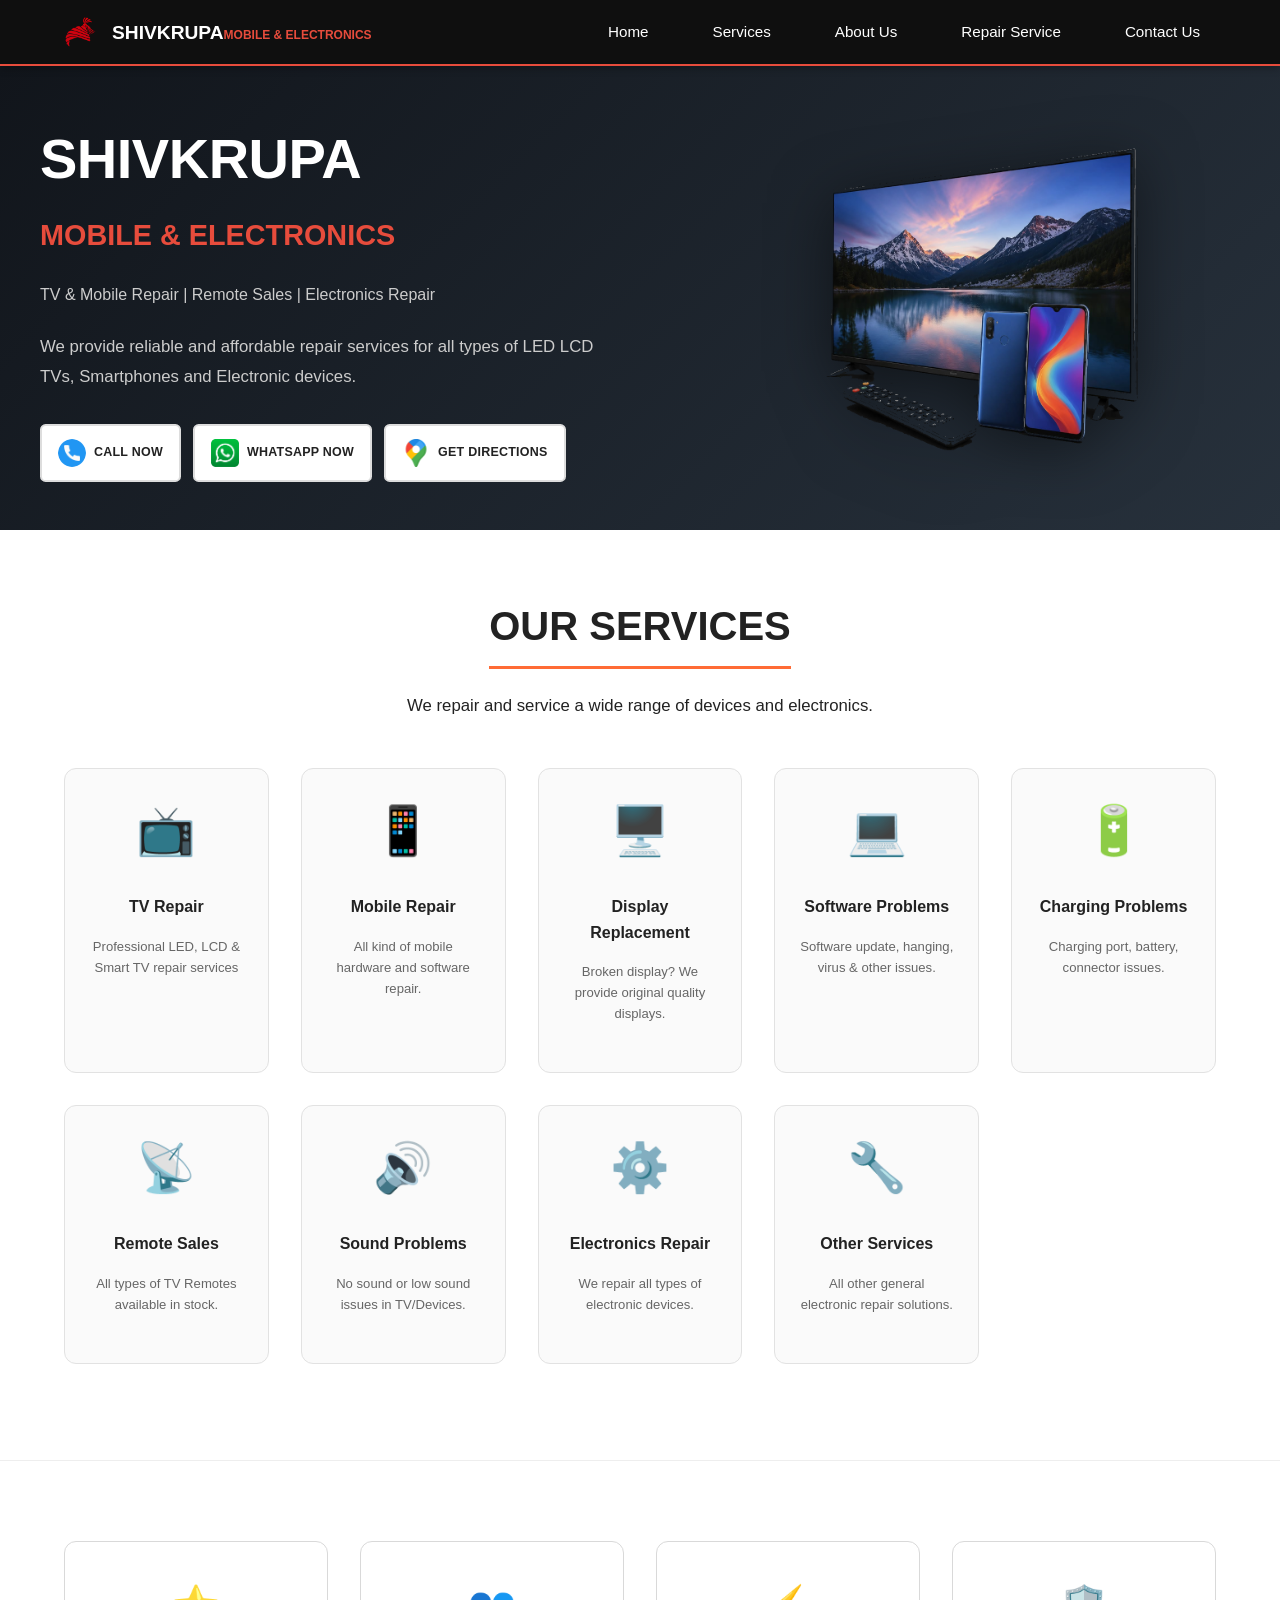
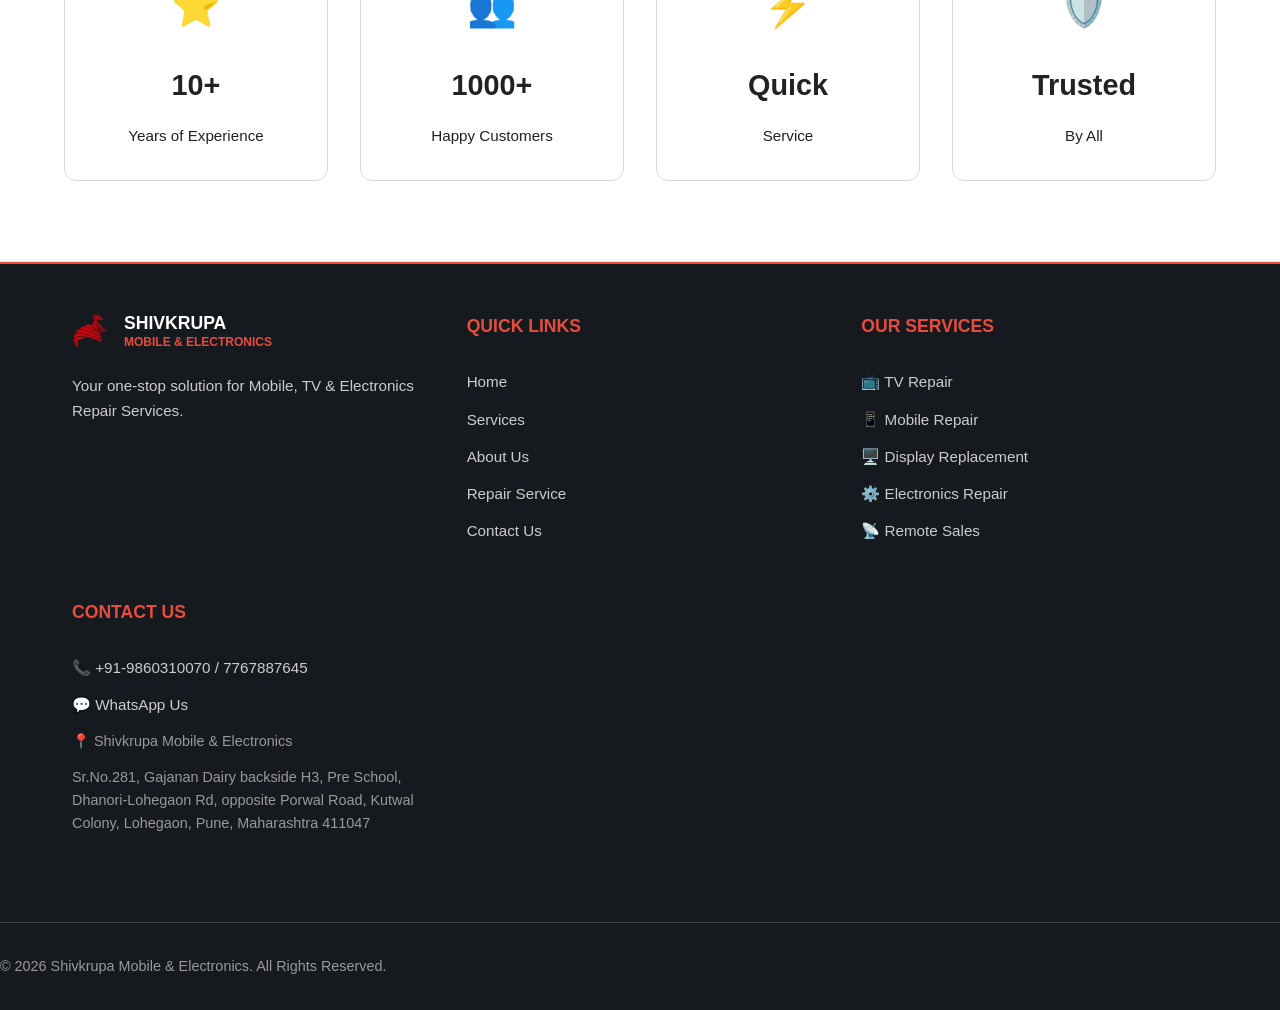
==== index.html @ 7643a212 "Convert Flask website to static site" ====
<!DOCTYPE html>
<html lang="en">
<head>
    <meta charset="UTF-8">
    <meta name="viewport" content="width=device-width, initial-scale=1.0">
    <meta name="description" content="Shivkrupa Mobile & Electronics provides TV, mobile and electronics repair services in Pune.">
    <meta name="keywords" content="TV Repair, Mobile Repair, Electronics Repair, Remote Sales, Shivkrupa">
    <meta property="og:title" content="Shivkrupa Mobile & Electronics | TV & Mobile Repair">
    <meta property="og:description" content="Shivkrupa Mobile & Electronics provides TV, mobile and electronics repair services.">
    <meta property="og:type" content="business.business">
    <title>Shivkrupa Mobile & Electronics | TV & Mobile Repair</title>
    <link rel="stylesheet" href="static/css/style.css">
    <script type="application/ld+json">
    {
        "@context": "https://schema.org",
        "@type": "LocalBusiness",
        "name": "Shivkrupa Mobile & Electronics",
        "description": "Professional TV, Mobile and Electronics Repair Services",
        "telephone": "+91-9860310070",
        "address": {
            "@type": "PostalAddress",
            "streetAddress": "Sr.No.281, Gajanan Dairy backside H3, Pre School, Dhanori-Lohegaon Rd, opposite Porwal Road, Kutwal Colony, Lohegaon, Pune, Maharashtra 411047",
            "addressLocality": "Pune",
            "addressRegion": "Maharashtra",
            "postalCode": "411047"
        },
        "priceRange": "Affordable"
    }
    </script>
</head>
<body class="home-page">
    <header class="navbar"><div class="nav-container">
        <a class="nav-logo" href="index.html"><img src="static/images/shivkrupa-logo.png" alt="Shivkrupa logo" class="logo-image"><span class="logo-text"><span class="logo-main">SHIVKRUPA</span><span class="logo-sub">Mobile & Electronics</span></span></a>
        <button class="hamburger" id="hamburger" type="button" aria-label="Open navigation menu"><span></span><span></span><span></span></button>
        <nav class="nav-menu" id="navMenu">
            <a href="index.html" class="nav-item">Home</a><a href="services.html" class="nav-item">Services</a><a href="about.html" class="nav-item">About Us</a><a href="repair.html" class="nav-item">Repair Service</a><a href="contact.html" class="nav-item">Contact Us</a>
        </nav>
    </div></header>
    <main>
        <section class="hero"><div class="hero-container"><div class="hero-content">
            <h1 class="hero-title">SHIVKRUPA</h1><h2 class="hero-subtitle">MOBILE & ELECTRONICS</h2>
            <p class="hero-tagline">TV & Mobile Repair | Remote Sales | Electronics Repair</p>
            <p class="hero-description">We provide reliable and affordable repair services for all types of LED LCD TVs, Smartphones and Electronic devices.</p>
            <div class="hero-buttons">
                <a href="tel:+91-9860310070" class="btn btn-primary"><img src="static/images/call-button.png" alt="Call" class="call-button-image"><span>CALL NOW</span></a>
                <a href="https://wa.me/919860310070?text=Hello%20Shivkrupa%20Mobile%20%26%20Electronics%2C%20I%20would%20like%20to%20know%20about%20your%20repair%20services." class="btn btn-whatsapp"><img src="static/images/whatsapp-button-transparent.png" alt="WhatsApp" class="whatsapp-button-image"><span>WHATSAPP NOW</span></a>
                <a href="https://maps.app.goo.gl/z13GHaNMzcweWKhSA" target="_blank" rel="noopener" class="btn btn-directions"><img src="static/images/directions-button.png" alt="Get directions" class="directions-button-image"><span>GET DIRECTIONS</span></a>
            </div>
        </div><div class="hero-visual"><div class="hero-image-container"><div class="hero-device-image"><img src="static/images/hero-tv-mobile.png" alt="TV and mobile devices" class="hero-image"></div></div></div></div></section>
        <section class="services-preview"><div class="section-container"><h2 class="section-title">OUR SERVICES</h2><p class="section-subtitle">We repair and service a wide range of devices and electronics.</p>
            <div class="services-grid">
                <div class="service-card"><div class="service-icon">📺</div><h3>TV Repair</h3><p>Professional LED, LCD & Smart TV repair services</p></div>
                <div class="service-card"><div class="service-icon">📱</div><h3>Mobile Repair</h3><p>All kind of mobile hardware and software repair.</p></div>
                <div class="service-card"><div class="service-icon">🖥️</div><h3>Display Replacement</h3><p>Broken display? We provide original quality displays.</p></div>
                <div class="service-card"><div class="service-icon">💻</div><h3>Software Problems</h3><p>Software update, hanging, virus & other issues.</p></div>
                <div class="service-card"><div class="service-icon">🔋</div><h3>Charging Problems</h3><p>Charging port, battery, connector issues.</p></div>
                <div class="service-card"><div class="service-icon">📡</div><h3>Remote Sales</h3><p>All types of TV Remotes available in stock.</p></div>
                <div class="service-card"><div class="service-icon">🔊</div><h3>Sound Problems</h3><p>No sound or low sound issues in TV/Devices.</p></div>
                <div class="service-card"><div class="service-icon">⚙️</div><h3>Electronics Repair</h3><p>We repair all types of electronic devices.</p></div>
                <div class="service-card"><div class="service-icon">🔧</div><h3>Other Services</h3><p>All other general electronic repair solutions.</p></div>
            </div>
        </div></section>
        <section class="why-choose-us"><div class="section-container"><div class="features-grid">
            <div class="feature-card"><div class="feature-icon">⭐</div><div class="feature-number">10+</div><div class="feature-label">Years of Experience</div></div>
            <div class="feature-card"><div class="feature-icon">👥</div><div class="feature-number">1000+</div><div class="feature-label">Happy Customers</div></div>
            <div class="feature-card"><div class="feature-icon">⚡</div><div class="feature-number">Quick</div><div class="feature-label">Service</div></div>
            <div class="feature-card"><div class="feature-icon">🛡️</div><div class="feature-number">Trusted</div><div class="feature-label">By All</div></div>
        </div></div></section>
    </main>
    <footer class="footer"><div class="footer-container"><div class="footer-content">
        <div class="footer-section"><div class="footer-logo"><img src="static/images/shivkrupa-logo.png" alt="Shivkrupa logo" class="footer-logo-image"><div class="footer-logo-text"><div class="footer-logo-main">SHIVKRUPA</div><div class="footer-logo-sub">MOBILE & ELECTRONICS</div></div></div><p class="footer-desc">Your one-stop solution for Mobile, TV & Electronics Repair Services.</p></div>
        <div class="footer-section"><h4>QUICK LINKS</h4><ul><li><a href="index.html">Home</a></li><li><a href="services.html">Services</a></li><li><a href="about.html">About Us</a></li><li><a href="repair.html">Repair Service</a></li><li><a href="contact.html">Contact Us</a></li></ul></div>
        <div class="footer-section"><h4>OUR SERVICES</h4><ul><li><a href="services.html">📺 TV Repair</a></li><li><a href="services.html">📱 Mobile Repair</a></li><li><a href="services.html">🖥️ Display Replacement</a></li><li><a href="services.html">⚙️ Electronics Repair</a></li><li><a href="services.html">📡 Remote Sales</a></li></ul></div>
        <div class="footer-section"><h4>CONTACT US</h4><ul class="contact-list"><li><a href="tel:+91-9860310070">📞 +91-9860310070 / 7767887645</a></li><li><a href="https://wa.me/919860310070">💬 WhatsApp Us</a></li><li>📍 Shivkrupa Mobile & Electronics</li><li>Sr.No.281, Gajanan Dairy backside H3, Pre School, Dhanori-Lohegaon Rd, opposite Porwal Road, Kutwal Colony, Lohegaon, Pune, Maharashtra 411047</li></ul></div>
    </div></div><div class="footer-bottom"><p>&copy; 2026 Shivkrupa Mobile & Electronics. All Rights Reserved.</p></div></footer>
    <script src="static/js/script.js"></script>
</body>
</html>
---- static/css/style.css ----
/* 
   Shivkrupa Mobile & Electronics Website
   Professional dark theme with red/orange accents
*/

/* ===== ROOT VARIABLES ===== */
:root {
    /* Colors */
    --primary-dark: #1a1a1a;
    --primary-darker: #0f0f0f;
    --secondary-dark: #2a2a2a;
    --accent-red: #e74c3c;
    --accent-red-light: #ff4444;
    --accent-orange: #ff6b35;
    --text-light: #ffffff;
    --text-gray: #cccccc;
    --text-dark-gray: #999999;
    --border-color: #404040;
    --success-green: #27ae60;
    --shadow: 0 4px 15px rgba(0, 0, 0, 0.5);
    --shadow-sm: 0 2px 8px rgba(0, 0, 0, 0.3);
    
    /* Sizing */
    --spacing-xs: 0.5rem;
    --spacing-sm: 1rem;
    --spacing-md: 1.5rem;
    --spacing-lg: 2rem;
    --spacing-xl: 3rem;
    
    /* Transitions */
    --transition: all 0.3s ease;
    --transition-fast: all 0.2s ease;
}

/* ===== GLOBAL STYLES ===== */
* {
    margin: 0;
    padding: 0;
    box-sizing: border-box;
}

html {
    scroll-behavior: smooth;
}

body {
    font-family: -apple-system, BlinkMacSystemFont, 'Segoe UI', Roboto, 'Helvetica Neue', Arial, sans-serif;
    background-color: var(--primary-dark);
    color: var(--text-light);
    line-height: 1.6;
    overflow-x: hidden;
}

/* ===== TYPOGRAPHY ===== */
h1 {
    font-size: clamp(2.2rem, 5vw, 3.5rem);
    font-weight: 700;
    margin-bottom: var(--spacing-md);
    letter-spacing: -0.5px;
    text-transform: uppercase;
}

h2 {
    font-size: clamp(1.8rem, 4vw, 2.5rem);
    font-weight: 700;
    margin-bottom: var(--spacing-md);
}

h3 {
    font-size: 1.3rem;
    font-weight: 600;
    margin-bottom: var(--spacing-sm);
}

h4 {
    font-size: 1.1rem;
    font-weight: 600;
    margin-bottom: var(--spacing-sm);
    text-transform: uppercase;
    color: var(--accent-red);
}

p {
    color: var(--text-gray);
    margin-bottom: var(--spacing-md);
}

a {
    color: var(--accent-red);
    text-decoration: none;
    transition: var(--transition);
}

a:hover {
    color: var(--accent-orange);
}

/* ===== CONTAINER & LAYOUT ===== */
.section-container {
    max-width: 1200px;
    margin: 0 auto;
    padding: var(--spacing-lg) var(--spacing-md);
}

main {
    min-height: calc(100vh - 80px - 200px);
}

/* ===== NAVBAR ===== */
.navbar {
    background-color: var(--primary-darker);
    border-bottom: 2px solid var(--accent-red);
    padding: 0.75rem 0;
    position: sticky;
    top: 0;
    z-index: 1000;
    box-shadow: var(--shadow-sm);
}

.nav-container {
    max-width: 1200px;
    margin: 0 auto;
    padding: 0 var(--spacing-md);
    display: flex;
    justify-content: space-between;
    align-items: center;
}

.nav-logo {
    display: flex;
    align-items: center;
    gap: var(--spacing-sm);
}

.logo-image {
    width: 2rem;
    height: 2rem;
    object-fit: contain;
}

.logo-text {
    line-height: 1.2;
}

.logo-main {
    font-size: 1.2rem;
    font-weight: 700;
    color: var(--text-light);
}

.logo-sub {
    font-size: 0.75rem;
    color: var(--accent-red);
    font-weight: 600;
    text-transform: uppercase;
}

/* Navigation Menu */
.nav-menu {
    display: flex;
    gap: var(--spacing-lg);
    align-items: center;
}

.nav-item {
    color: var(--text-light);
    font-weight: 500;
    font-size: 0.95rem;
    transition: var(--transition-fast);
    padding: var(--spacing-xs) var(--spacing-sm);
}

.nav-item:hover {
    color: var(--accent-orange);
    border-bottom: 2px solid var(--accent-red);
}

/* Hamburger Menu */
.hamburger {
    display: none;
    flex-direction: column;
    cursor: pointer;
}

.hamburger span {
    width: 25px;
    height: 3px;
    background-color: var(--text-light);
    margin: 4px 0;
    transition: var(--transition-fast);
    border-radius: 2px;
}

/* ===== PAGE HEADER ===== */
.page-header {
    background: linear-gradient(135deg, var(--primary-darker) 0%, var(--secondary-dark) 100%);
    padding: var(--spacing-xl) var(--spacing-lg);
    text-align: center;
    border-bottom: 3px solid var(--accent-red);
}

.page-header h1 {
    color: var(--text-light);
    margin-bottom: var(--spacing-md);
}

.page-header p {
    color: var(--text-gray);
    font-size: 1.1rem;
}

/* ===== HERO SECTION ===== */
.hero {
    background: linear-gradient(135deg, var(--primary-darker) 0%, #1a2332 100%);
    padding: var(--spacing-xl) var(--spacing-md);
    min-height: 600px;
    display: flex;
    align-items: center;
}

.hero-container {
    max-width: 1200px;
    margin: 0 auto;
    width: 100%;
    display: grid;
    grid-template-columns: 1fr 1fr;
    gap: var(--spacing-xl);
    align-items: center;
}

.hero-content h1 {
    font-size: 3.5rem;
    color: var(--text-light);
    margin-bottom: var(--spacing-xs);
}

.hero-title {
    color: var(--text-light);
}

.hero-subtitle {
    color: var(--accent-red);
    font-size: 1.8rem;
    margin-bottom: var(--spacing-md);
}

.hero-tagline {
    font-size: 1rem;
    color: var(--text-gray);
    margin-bottom: var(--spacing-md);
}

.hero-description {
    font-size: 1.05rem;
    line-height: 1.8;
    margin-bottom: var(--spacing-lg);
}

/* CTA Buttons */
.hero-buttons {
    display: flex;
    gap: var(--spacing-md);
    flex-wrap: wrap;
}

.btn {
    padding: 0.75rem 1.5rem;
    border-radius: 0.5rem;
    font-weight: 600;
    font-size: 0.95rem;
    display: inline-flex;
    align-items: center;
    gap: 0.5rem;
    transition: var(--transition-fast);
    cursor: pointer;
    border: 2px solid transparent;
    text-decoration: none;
}

.btn-primary {
    background-color: var(--accent-red);
    color: var(--text-light);
    border-color: var(--accent-red);
}

.btn-primary:hover {
    background-color: var(--accent-red-light);
    border-color: var(--accent-red-light);
    transform: translateY(-2px);
}

.btn-whatsapp {
    background-color: #27ae60;
    color: var(--text-light);
    border-color: #27ae60;
}

.btn-whatsapp:hover {
    background-color: #229954;
    border-color: #229954;
    color: var(--text-light);
    transform: translateY(-2px);
}

.btn-directions {
    background-color: #2980b9;
    color: var(--text-light);
    border-color: #2980b9;
}

.btn-directions:hover {
    background-color: #2471a3;
    border-color: #2471a3;
    color: var(--text-light);
    transform: translateY(-2px);
}

.btn-secondary {
    background-color: #27ae60;
    color: var(--text-light);
    border-color: #27ae60;
}

.btn-secondary:hover {
    background-color: #229954;
    border-color: #229954;
    transform: translateY(-2px);
}

.btn-tertiary {
    background-color: transparent;
    color: var(--text-light);
    border-color: var(--accent-red);
}

.btn-tertiary:hover {
    background-color: var(--accent-red);
    color: var(--text-light);
}

.btn-success {
    background-color: #27ae60;
    color: var(--text-light);
    border-color: #27ae60;
}

.btn-success:hover {
    background-color: #229954;
    border-color: #229954;
}

.btn-small {
    padding: 0.5rem 1rem;
    font-size: 0.85rem;
}

.btn-large {
    padding: 1rem 2rem;
    font-size: 1.05rem;
}

.request-service-button {
    background-color: #000000;
    border-color: #000000;
}

.request-service-button:hover {
    background-color: #1a1a1a;
    border-color: #1a1a1a;
}

.btn-submit {
    width: 100%;
    padding: 1rem;
    font-size: 1rem;
}

/* ===== HOME PAGE REFERENCE LAYOUT ===== */
.home-page {
    background-color: #ffffff;
    color: #222222;
}

.home-page .hero {
    background: linear-gradient(135deg, #11151b 0%, #27313c 100%);
    min-height: 430px;
    padding: var(--spacing-lg) var(--spacing-md);
}

.home-page .hero-content h1 {
    font-size: clamp(2.2rem, 5vw, 3.5rem);
}

.home-page .hero-buttons {
    gap: 0.75rem;
}

.home-page .hero-buttons .btn {
    min-height: 58px;
    padding: 0.7rem 1rem;
    border-radius: 0.35rem;
    font-size: 0.78rem;
    justify-content: center;
}

.home-page .btn-primary {
    background-color: #ffffff;
    color: #222222;
    border-color: #dddddd;
}

.home-page .btn-primary:hover {
    background-color: #f2f2f2;
    border-color: #cccccc;
    color: #222222;
}

.call-button-image {
    width: 28px;
    height: 28px;
    object-fit: contain;
    display: block;
    border-radius: 50%;
}

.home-page .btn-primary span {
    font-weight: 700;
    color: #222222;
    letter-spacing: 0.02em;
}

.home-page .btn-whatsapp {
    background-color: #ffffff;
    color: #222222;
    border-color: #dddddd;
    border-radius: 0.35rem;
    box-shadow: none;
}

.home-page .btn-whatsapp:hover {
    background-color: #f2f2f2;
    border-color: #cccccc;
    color: #222222;
}

.whatsapp-button-image {
    width: 28px;
    height: 28px;
    object-fit: contain;
    display: block;
    border-radius: 0.25rem;
}

.home-page .btn-whatsapp span {
    font-weight: 700;
    color: #222222;
    letter-spacing: 0.02em;
}

.home-page .btn-directions {
    background-color: #ffffff;
    color: #222222;
    border-color: #dddddd;
}

.home-page .btn-directions:hover {
    background-color: #f2f2f2;
    border-color: #cccccc;
    color: #222222;
}

.directions-button-image {
    width: 28px;
    height: 28px;
    object-fit: contain;
    display: block;
}

.home-page .btn-directions span {
    font-weight: 700;
    color: #222222;
    letter-spacing: 0.02em;
}

.home-page .services-preview {
    background-color: #ffffff;
    padding-top: var(--spacing-lg);
    padding-bottom: var(--spacing-lg);
}

.home-page .service-card {
    background-color: #fafafa;
    border-color: #e2e2e2;
    color: #222222;
    padding: var(--spacing-md);
}

.home-page .service-card h3 {
    color: #222222;
    font-size: 1rem;
}

.home-page .service-card p {
    color: #666666;
    font-size: 0.82rem;
}

.home-page .why-choose-us {
    background-color: #ffffff;
    border-top: 1px solid #eeeeee;
    border-bottom: 1px solid #eeeeee;
}

.home-page .feature-card {
    background-color: #ffffff;
    border: 1px solid #d9d9d9;
    border-radius: 0.75rem;
}

.home-page .feature-number {
    color: #222222;
}

.home-page .feature-label {
    color: #222222;
}

.home-page .services-preview .section-title {
    color: #222222;
    display: table;
    margin-left: auto;
    margin-right: auto;
    padding-bottom: 0.5rem;
    border-bottom: 3px solid var(--accent-orange);
}

.home-page .services-preview .section-subtitle {
    color: #222222;
}

.home-page .footer {
    background-color: #161a1f;
}

/* Hero Visual */
.hero-visual {
    display: flex;
    justify-content: center;
    align-items: center;
}

.hero-image-container {
    width: 100%;
    max-width: 400px;
    aspect-ratio: 1;
}

.hero-device-image {
    width: 100%;
    height: 100%;
}

.hero-image {
    width: 100%;
    height: 100%;
    object-fit: contain;
    filter: drop-shadow(0 10px 30px rgba(0, 0, 0, 0.5));
}

/* ===== SERVICES SECTION ===== */
.services-preview {
    background-color: var(--secondary-dark);
    padding: var(--spacing-xl) var(--spacing-lg);
}

.section-title {
    text-align: center;
    color: var(--text-light);
    margin-bottom: var(--spacing-md);
}

.section-subtitle {
    text-align: center;
    color: var(--text-gray);
    margin-bottom: var(--spacing-xl);
    font-size: 1.05rem;
}

.services-grid {
    display: grid;
    grid-template-columns: repeat(auto-fit, minmax(200px, 1fr));
    gap: var(--spacing-lg);
    margin-bottom: var(--spacing-lg);
}

.service-card {
    background-color: var(--primary-dark);
    padding: var(--spacing-lg);
    border-radius: 0.75rem;
    border: 1px solid var(--border-color);
    text-align: center;
    transition: var(--transition);
    cursor: pointer;
}

.service-card:hover {
    border-color: var(--accent-red);
    box-shadow: 0 0 20px rgba(231, 76, 60, 0.2);
    transform: translateY(-5px);
}

.service-icon {
    font-size: 3rem;
    margin-bottom: var(--spacing-md);
    display: block;
}

.service-card h3 {
    margin-bottom: var(--spacing-sm);
    color: var(--text-light);
}

.service-card p {
    font-size: 0.95rem;
    color: var(--text-dark-gray);
}

/* Services Grid Full (Services Page) */
.services-grid-full {
    display: grid;
    grid-template-columns: repeat(auto-fit, minmax(280px, 1fr));
    gap: var(--spacing-lg);
}

.service-card-full {
    background-color: var(--secondary-dark);
    padding: var(--spacing-lg);
    border-radius: 0.75rem;
    border: 1px solid var(--border-color);
    transition: var(--transition);
}

.service-card-full:hover {
    border-color: var(--accent-red);
    box-shadow: var(--shadow);
}

.service-card-icon {
    font-size: 3rem;
    margin-bottom: var(--spacing-md);
    display: block;
}

.service-card-full h3 {
    color: var(--text-light);
    margin-bottom: var(--spacing-md);
}

.service-card-full p {
    margin-bottom: var(--spacing-md);
    line-height: 1.7;
}

/* ===== WHY CHOOSE US SECTION ===== */
.why-choose-us {
    background-color: var(--primary-dark);
    padding: var(--spacing-xl) var(--spacing-lg);
}

.features-grid {
    display: grid;
    grid-template-columns: repeat(auto-fit, minmax(150px, 1fr));
    gap: var(--spacing-lg);
}

.feature-card {
    text-align: center;
    padding: var(--spacing-lg);
}

.feature-icon {
    font-size: 2.5rem;
    margin-bottom: var(--spacing-md);
    display: block;
}

.feature-number {
    font-size: 1.8rem;
    font-weight: 700;
    color: var(--accent-red);
    margin-bottom: var(--spacing-sm);
}

.feature-label {
    font-size: 0.95rem;
    color: var(--text-gray);
}

/* ===== ABOUT SECTION ===== */
.about-section {
    background-color: var(--secondary-dark);
    padding: var(--spacing-xl) var(--spacing-lg);
}

.about-content {
    display: grid;
    grid-template-columns: 1fr 1fr;
    gap: var(--spacing-xl);
    align-items: center;
}

.about-text h2 {
    color: var(--text-light);
    margin-bottom: var(--spacing-md);
}

.about-text h3 {
    color: var(--accent-red);
    margin-bottom: var(--spacing-md);
}

.features-list {
    list-style: none;
}

.features-list li {
    padding: 0.5rem 0;
    color: var(--text-gray);
    font-size: 1.05rem;
}

.features-list li::before {
    content: '✓ ';
    color: var(--accent-red);
    font-weight: 700;
    margin-right: 0.5rem;
}

/* About Visual */
.about-visual {
    display: flex;
    justify-content: center;
    align-items: center;
}

.about-placeholder {
    background: linear-gradient(135deg, var(--primary-darker) 0%, var(--primary-dark) 100%);
    padding: 0;
    border-radius: 0.75rem;
    border: 2px solid var(--accent-red);
    text-align: center;
    min-height: 400px;
    display: flex;
    justify-content: center;
    align-items: center;
    overflow: hidden;
}

.placeholder-icon {
    font-size: 5rem;
    margin-bottom: var(--spacing-lg);
}

.about-placeholder p {
    font-size: 1.1rem;
    font-weight: 600;
    color: var(--text-light);
    line-height: 1.5;
}

.about-placeholder img {
    display: block;
    width: 100%;
    height: 400px;
    object-fit: cover;
}

/* ===== STATS SECTION ===== */
.stats-section {
    background-color: #ffffff;
    padding: var(--spacing-xl) var(--spacing-lg);
}

.stats-grid {
    display: grid;
    grid-template-columns: repeat(auto-fit, minmax(150px, 1fr));
    gap: var(--spacing-lg);
}

.stat-card {
    background-color: #ffffff;
    padding: var(--spacing-lg);
    border-radius: 0.75rem;
    text-align: center;
    border: 1px solid #d9d9d9;
}

.stat-icon {
    font-size: 2rem;
    margin-bottom: var(--spacing-sm);
    display: block;
}

.stat-number {
    font-size: 1.8rem;
    font-weight: 700;
    color: #222222;
    margin-bottom: var(--spacing-sm);
}

.stat-label {
    font-size: 0.9rem;
    color: #222222;
}

/* ===== REPAIR SECTION ===== */
.repair-section {
    background-color: var(--secondary-dark);
    padding: var(--spacing-xl) var(--spacing-lg);
}

.repair-container {
    display: grid;
    grid-template-columns: 1fr 1fr;
    gap: var(--spacing-xl);
    align-items: center;
}

.form-wrapper {
    background-color: var(--primary-dark);
    padding: var(--spacing-lg);
    border-radius: 0.75rem;
    border: 1px solid var(--border-color);
}

.repair-form {
    display: flex;
    flex-direction: column;
    gap: var(--spacing-md);
}

.form-group {
    display: flex;
    flex-direction: column;
}

.form-group label {
    margin-bottom: var(--spacing-xs);
    color: var(--text-light);
    font-weight: 500;
}

.form-group input,
.form-group select,
.form-group textarea {
    padding: 0.75rem;
    background-color: var(--secondary-dark);
    border: 1px solid var(--border-color);
    border-radius: 0.5rem;
    color: var(--text-light);
    font-family: inherit;
    transition: var(--transition-fast);
}

.form-group input:focus,
.form-group select:focus,
.form-group textarea:focus {
    outline: none;
    border-color: var(--accent-red);
    box-shadow: 0 0 5px rgba(231, 76, 60, 0.3);
}

.form-group input::placeholder,
.form-group textarea::placeholder {
    color: var(--text-dark-gray);
}

.error-message {
    color: #e74c3c;
    font-size: 0.85rem;
    margin-top: 0.25rem;
    min-height: 1.2rem;
}

/* Repair Visual */
.repair-visual {
    display: flex;
    flex-direction: column;
    justify-content: center;
    align-items: center;
    text-align: center;
}

.repair-image {
    width: 100%;
    max-width: 430px;
    margin-bottom: var(--spacing-lg);
}

.technician-image {
    width: 100%;
    height: auto;
    display: block;
    filter: drop-shadow(0 10px 20px rgba(0, 0, 0, 0.3));
}

.repair-note {
    color: var(--text-gray);
    font-size: 0.95rem;
    line-height: 1.6;
}

/* ===== CONTACT SECTION ===== */
.contact-section {
    background-color: var(--secondary-dark);
    padding: var(--spacing-xl) var(--spacing-lg);
}

.contact-cards {
    display: grid;
    grid-template-columns: repeat(auto-fit, minmax(250px, 1fr));
    gap: var(--spacing-lg);
}

.contact-card {
    background-color: var(--primary-dark);
    padding: var(--spacing-lg);
    border-radius: 0.75rem;
    border: 1px solid var(--border-color);
    text-align: center;
    transition: var(--transition);
}

.contact-card:hover {
    border-color: var(--accent-red);
    box-shadow: var(--shadow-sm);
}

.contact-icon {
    font-size: 3rem;
    margin-bottom: var(--spacing-md);
    display: block;
}

.contact-card h3 {
    color: var(--text-light);
    margin-bottom: var(--spacing-md);
}

.contact-info {
    color: var(--accent-red);
    font-weight: 600;
    margin-bottom: var(--spacing-xs);
}

.contact-desc {
    font-size: 0.9rem;
    color: var(--text-dark-gray);
    margin-bottom: var(--spacing-md);
}

/* Map Section */
.map-section {
    background-color: var(--primary-dark);
    padding: var(--spacing-xl) var(--spacing-lg);
}

.map-container {
    margin: var(--spacing-lg) 0;
    border-radius: 0.75rem;
    overflow: hidden;
    border: 2px solid var(--border-color);
}

.map-placeholder {
    width: 100%;
    height: 400px;
    background: linear-gradient(135deg, var(--primary-darker) 0%, var(--secondary-dark) 100%);
    display: flex;
    flex-direction: column;
    justify-content: center;
    align-items: center;
    text-align: center;
    text-decoration: none;
    cursor: pointer;
}

.map-icon {
    font-size: 4rem;
    margin-bottom: var(--spacing-md);
}

.map-placeholder p {
    font-size: 1.2rem;
    font-weight: 600;
    color: var(--text-light);
    margin-bottom: var(--spacing-sm);
}

.map-placeholder small {
    color: var(--text-gray);
}

/* ===== CTA SECTION ===== */
.cta-section {
    background: linear-gradient(135deg, var(--accent-red) 0%, var(--accent-red-light) 100%);
    padding: var(--spacing-xl) var(--spacing-lg);
    text-align: center;
}

.cta-section h2 {
    color: var(--text-light);
    margin-bottom: var(--spacing-md);
}

.cta-section p {
    color: rgba(255, 255, 255, 0.95);
    margin-bottom: var(--spacing-lg);
}

.cta-buttons-inline {
    display: flex;
    gap: var(--spacing-md);
    justify-content: center;
    flex-wrap: wrap;
}

.center-button {
    display: flex;
    justify-content: center;
    margin-top: var(--spacing-lg);
}

/* ===== FOOTER ===== */
.footer {
    background-color: var(--primary-darker);
    border-top: 2px solid var(--accent-red);
}

.footer-container {
    max-width: 1200px;
    margin: 0 auto;
    padding: var(--spacing-xl) var(--spacing-lg);
}

.footer-content {
    display: grid;
    grid-template-columns: repeat(auto-fit, minmax(250px, 1fr));
    gap: var(--spacing-xl);
    margin-bottom: var(--spacing-lg);
}

.footer-section {
    color: var(--text-gray);
}

.footer-logo {
    display: flex;
    align-items: center;
    gap: var(--spacing-sm);
    margin-bottom: var(--spacing-md);
}

.footer-logo-image {
    width: 2.25rem;
    height: 2.25rem;
    object-fit: contain;
}

.footer-logo-text {
    line-height: 1.3;
}

.footer-logo-main {
    font-size: 1.1rem;
    font-weight: 700;
    color: var(--text-light);
}

.footer-logo-sub {
    font-size: 0.75rem;
    color: var(--accent-red);
    font-weight: 600;
}

.footer-desc {
    font-size: 0.95rem;
    line-height: 1.6;
}

.footer-section h4 {
    margin-bottom: var(--spacing-md);
}

.footer-section ul {
    list-style: none;
}

.footer-section li {
    padding: 0.4rem 0;
    font-size: 0.95rem;
}

.footer-section a {
    color: var(--text-gray);
}

.footer-section a:hover {
    color: var(--accent-red);
}

.contact-list li:not(:has(a)) {
    color: var(--text-dark-gray);
    font-size: 0.9rem;
}

.footer-bottom {
    border-top: 1px solid var(--border-color);
    padding: var(--spacing-lg) 0;
    display: flex;
    justify-content: space-between;
    align-items: center;
    flex-wrap: wrap;
    gap: var(--spacing-md);
}

.footer-social {
    display: flex;
    gap: var(--spacing-md);
}

.footer-social a {
    font-size: 1.3rem;
    display: inline-flex;
    align-items: center;
    justify-content: center;
    width: 36px;
    height: 36px;
    border-radius: 0.5rem;
    background-color: var(--secondary-dark);
    transition: var(--transition-fast);
    text-decoration: none;
}

.footer-social a:hover {
    background-color: var(--accent-red);
}

.footer-bottom p {
    color: var(--text-dark-gray);
    font-size: 0.9rem;
    margin: 0;
}

/* ===== RESPONSIVE DESIGN ===== */
@media (max-width: 768px) {
    .nav-menu {
        display: none;
        position: absolute;
        top: 60px;
        left: 0;
        right: 0;
        flex-direction: column;
        background-color: var(--primary-darker);
        gap: 0;
        padding: var(--spacing-md);
        border-bottom: 2px solid var(--accent-red);
    }
    
    .nav-menu.active {
        display: flex;
    }
    
    .hamburger {
        display: flex;
    }
    
    .hero-container {
        grid-template-columns: 1fr;
        gap: var(--spacing-lg);
    }
    
    .hero-content h1 {
        font-size: 2.2rem;
    }
    
    .cta-buttons {
        flex-direction: column;
    }
    
    .about-content {
        grid-template-columns: 1fr;
    }
    
    .repair-container {
        grid-template-columns: 1fr;
    }
    
    .footer-bottom {
        flex-direction: column;
        text-align: center;
    }
    
    .footer-social {
        justify-content: center;
    }
}

@media (max-width: 480px) {
    .section-container {
        padding: var(--spacing-lg) var(--spacing-sm);
    }
    
    .hero {
        min-height: auto;
        padding: var(--spacing-lg) var(--spacing-sm);
    }
    
    .hero-content h1 {
        font-size: 1.8rem;
    }
    
    .hero-subtitle {
        font-size: 1.3rem;
    }
    
    .services-grid {
        grid-template-columns: 1fr;
    }
    
    .features-grid {
        grid-template-columns: 1fr;
    }
    
    .contact-cards {
        grid-template-columns: 1fr;
    }
    
    .stats-grid {
        grid-template-columns: 1fr;
    }
}
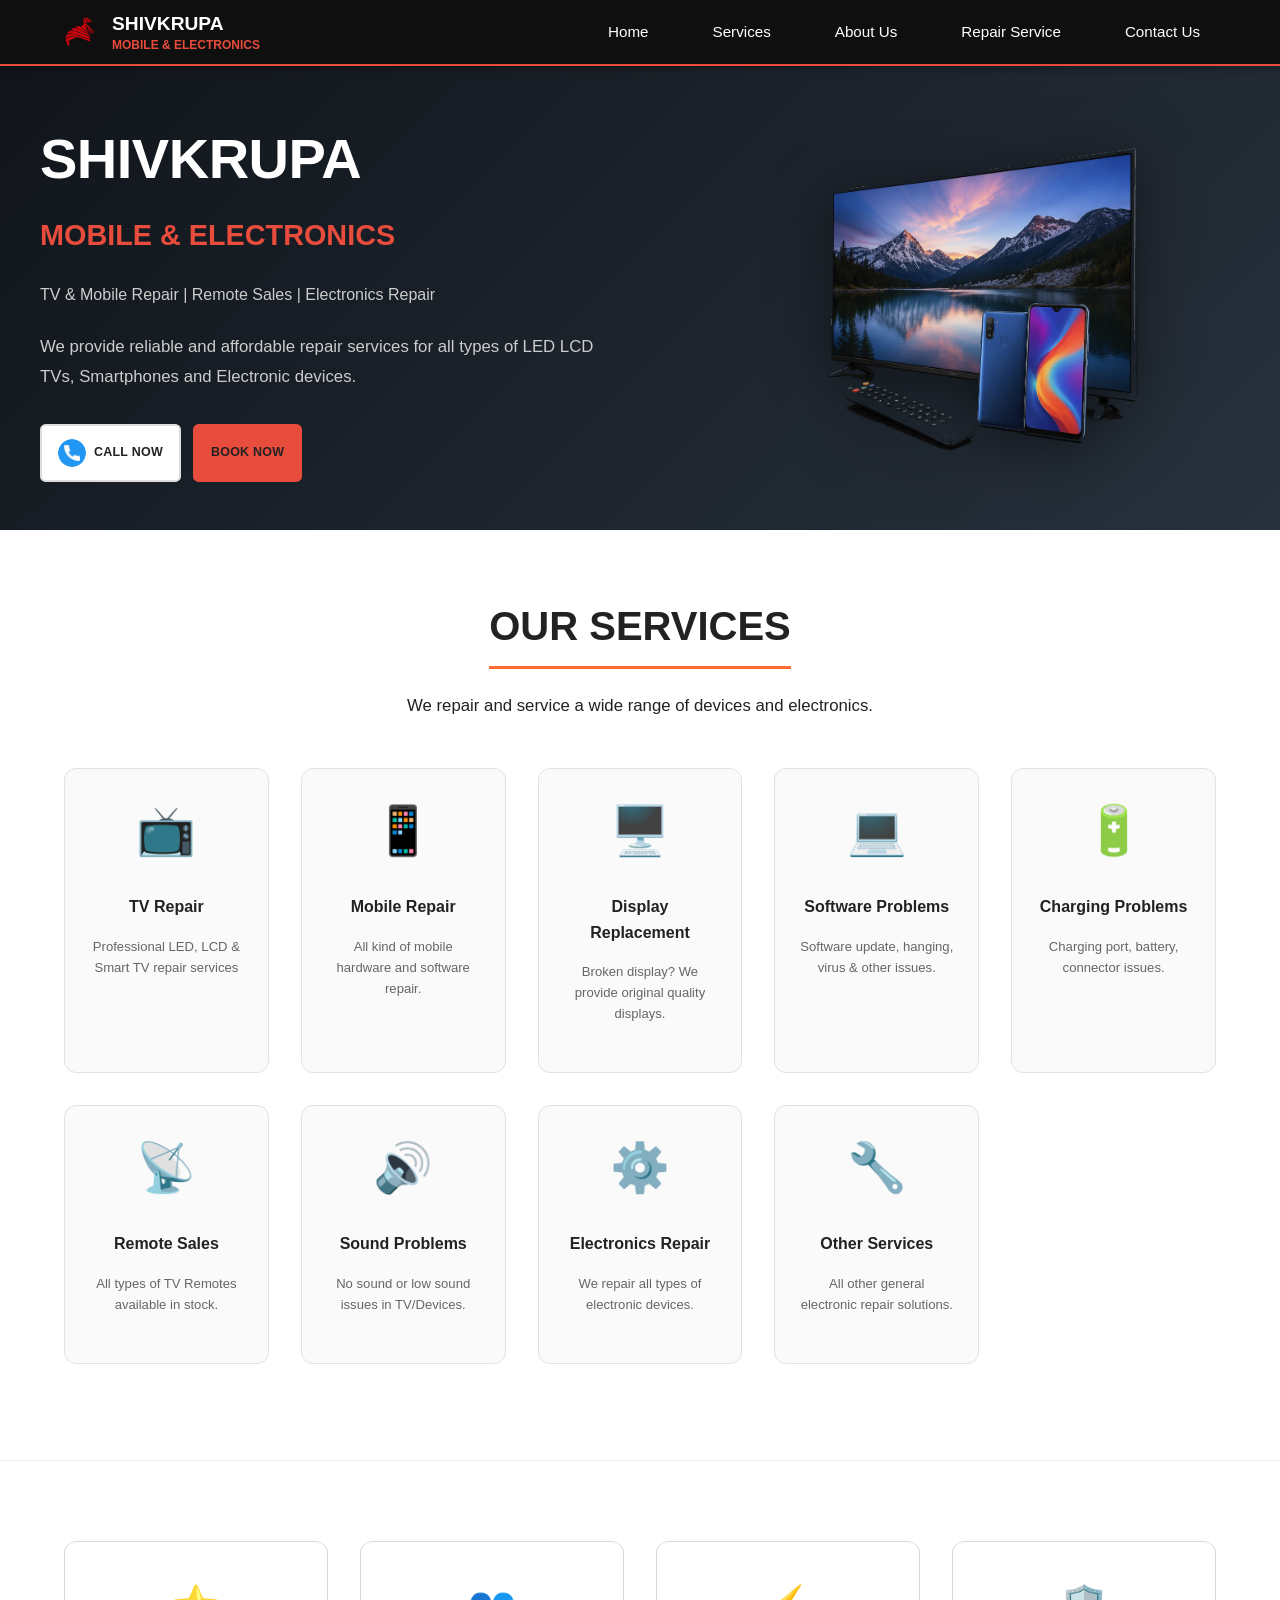
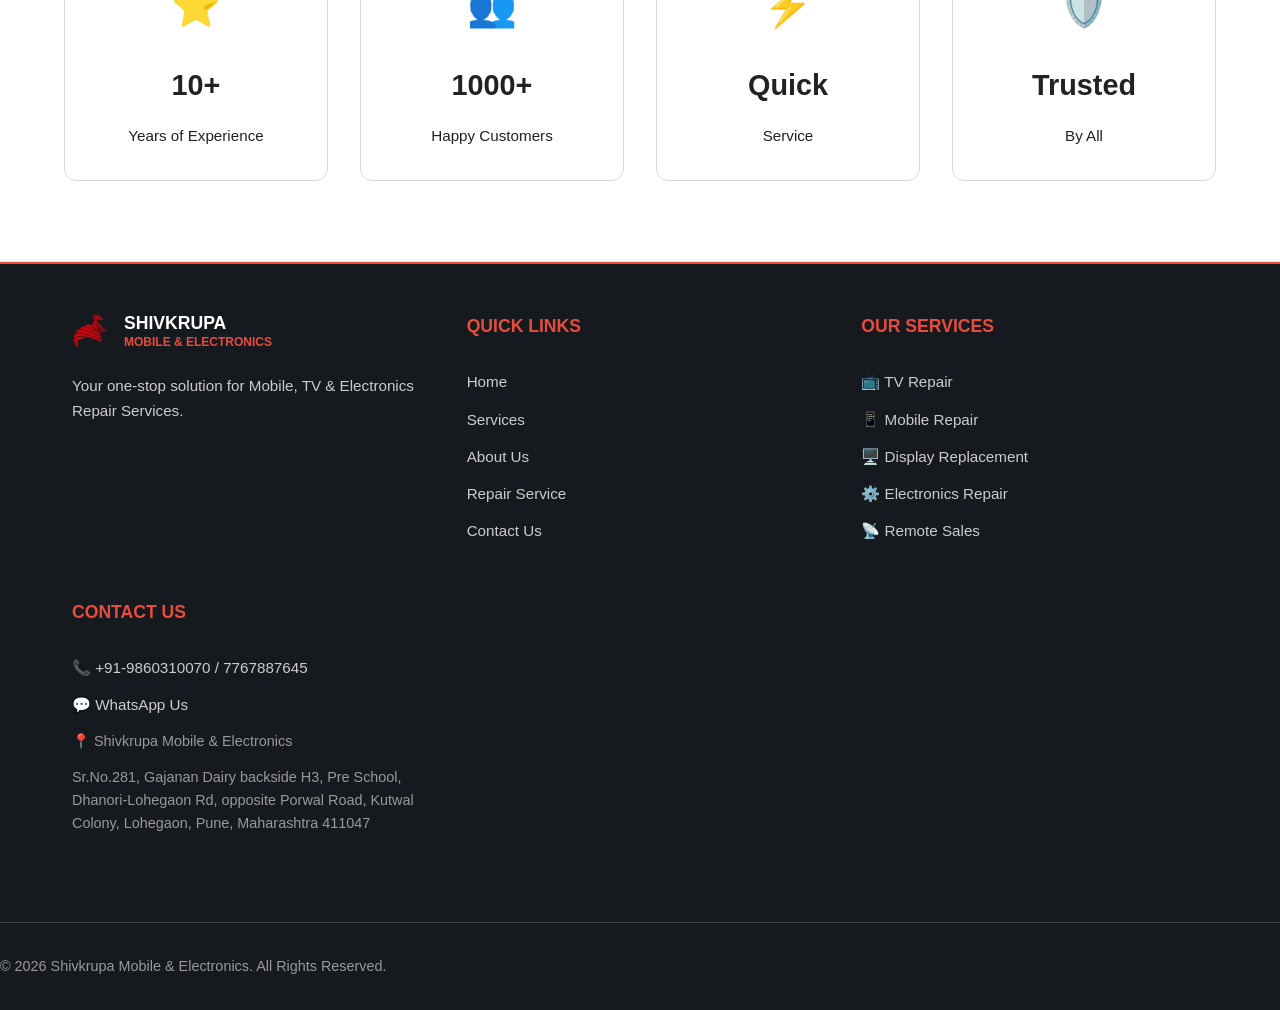
==== commit 5627c9b1: "Update website" ====
--- a/index.html
+++ b/index.html
@@ -43,8 +43,7 @@
             <p class="hero-description">We provide reliable and affordable repair services for all types of LED LCD TVs, Smartphones and Electronic devices.</p>
             <div class="hero-buttons">
                 <a href="tel:+91-9860310070" class="btn btn-primary"><img src="static/images/call-button.png" alt="Call" class="call-button-image"><span>CALL NOW</span></a>
-                <a href="https://wa.me/919860310070?text=Hello%20Shivkrupa%20Mobile%20%26%20Electronics%2C%20I%20would%20like%20to%20know%20about%20your%20repair%20services." class="btn btn-whatsapp"><img src="static/images/whatsapp-button-transparent.png" alt="WhatsApp" class="whatsapp-button-image"><span>WHATSAPP NOW</span></a>
-                <a href="https://maps.app.goo.gl/z13GHaNMzcweWKhSA" target="_blank" rel="noopener" class="btn btn-directions"><img src="static/images/directions-button.png" alt="Get directions" class="directions-button-image"><span>GET DIRECTIONS</span></a>
+                <a href="repair.html" class="btn btn-primary book-now-button"><span>BOOK NOW</span></a>
             </div>
         </div><div class="hero-visual"><div class="hero-image-container"><div class="hero-device-image"><img src="static/images/hero-tv-mobile.png" alt="TV and mobile devices" class="hero-image"></div></div></div></div></section>
         <section class="services-preview"><div class="section-container"><h2 class="section-title">OUR SERVICES</h2><p class="section-subtitle">We repair and service a wide range of devices and electronics.</p>
--- a/static/css/style.css
+++ b/static/css/style.css
@@ -139,6 +139,9 @@
 }
 
 .logo-text {
+    display: flex;
+    flex-direction: column;
+    gap: 0.15rem;
     line-height: 1.2;
 }
 
@@ -180,6 +183,11 @@
     display: none;
     flex-direction: column;
     cursor: pointer;
+    border: 0;
+    padding: 0.35rem;
+    border-radius: 0.35rem;
+    background-color: var(--accent-red);
+    transition: var(--transition-fast);
 }
 
 .hamburger span {
@@ -191,6 +199,11 @@
     border-radius: 2px;
 }
 
+.hamburger:hover,
+.hamburger.active {
+    background-color: var(--accent-red-light);
+}
+
 /* ===== PAGE HEADER ===== */
 .page-header {
     background: linear-gradient(135deg, var(--primary-darker) 0%, var(--secondary-dark) 100%);
@@ -413,6 +426,18 @@
     background-color: #f2f2f2;
     border-color: #cccccc;
     color: #222222;
+}
+
+.home-page .book-now-button {
+    background-color: var(--accent-red);
+    color: var(--text-light);
+    border-color: var(--accent-red);
+}
+
+.home-page .book-now-button:hover {
+    background-color: var(--accent-red-light);
+    border-color: var(--accent-red-light);
+    color: var(--text-light);
 }
 
 .call-button-image {
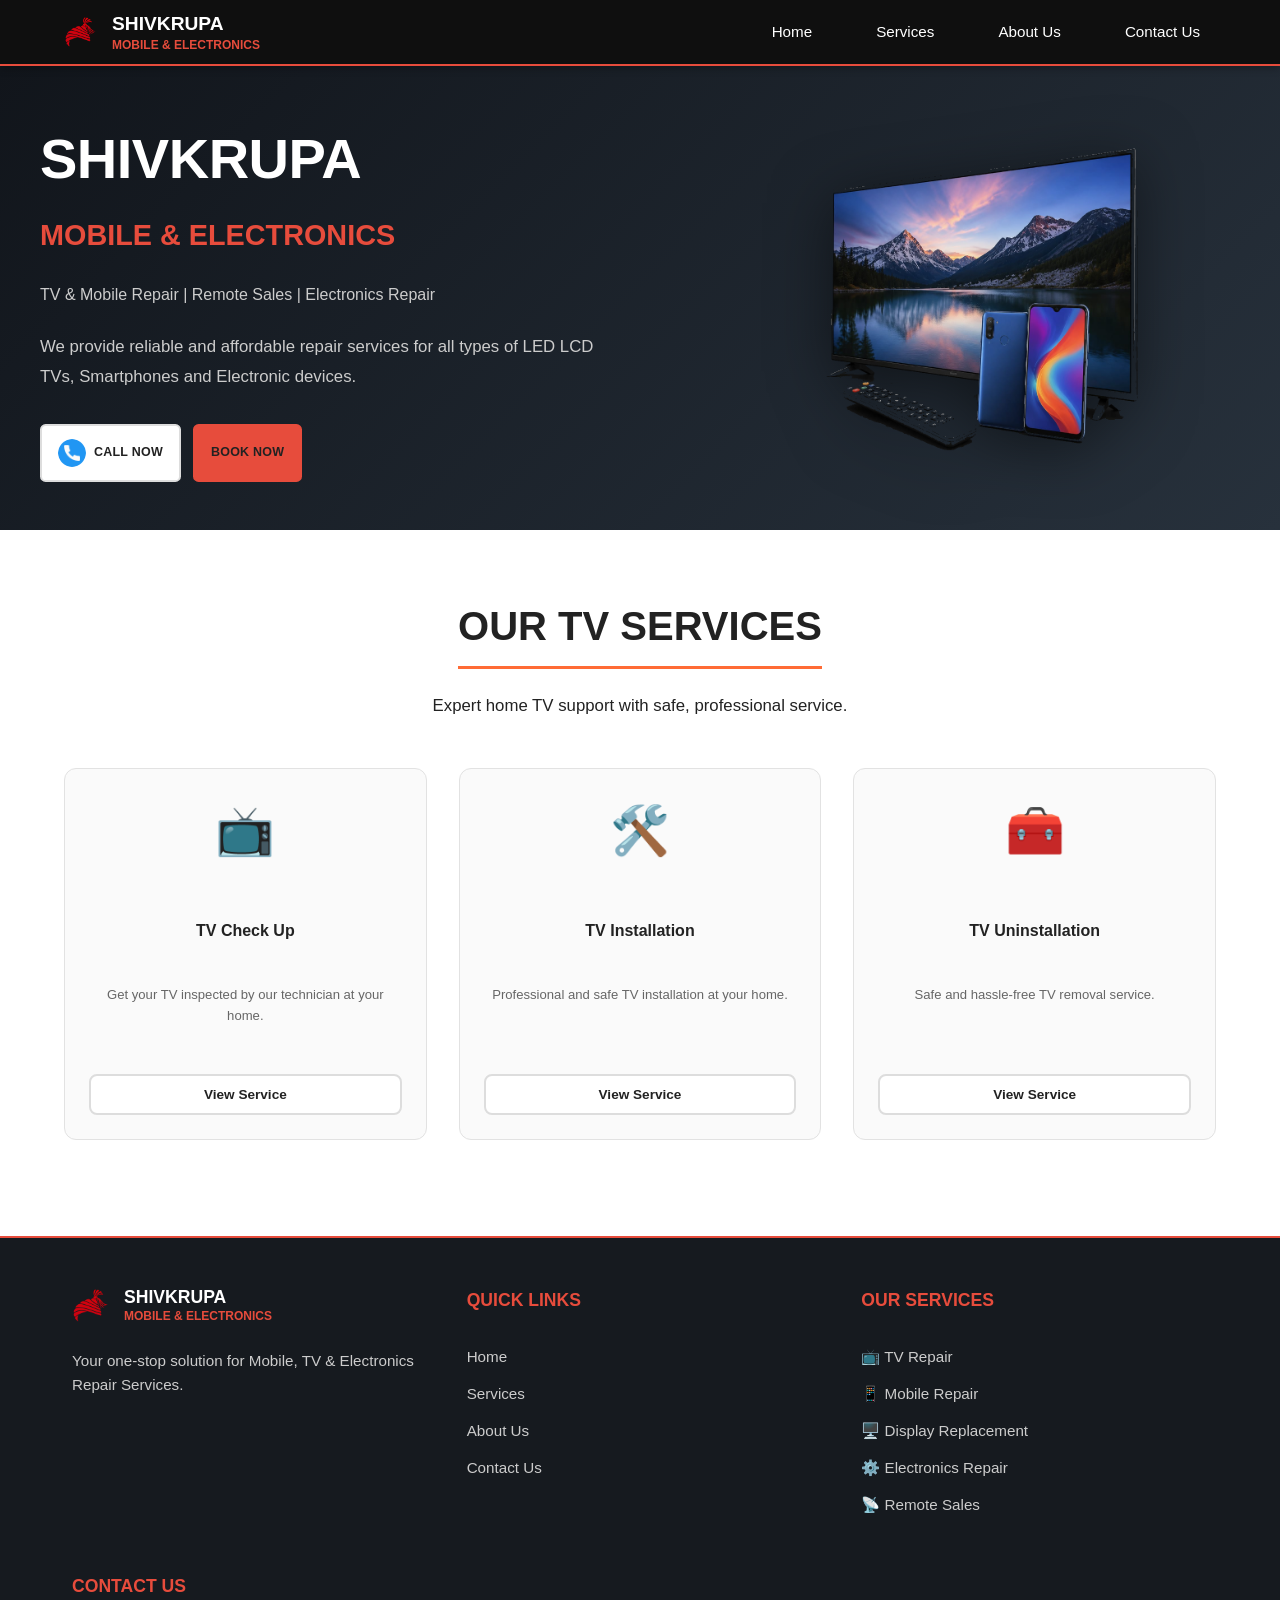
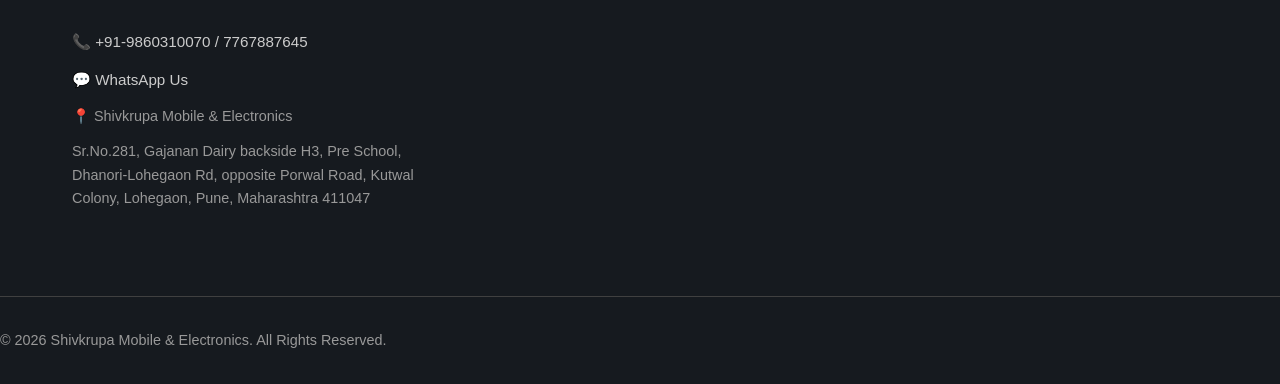
==== commit 2074b5ac: "Update website" ====
--- a/index.html
+++ b/index.html
@@ -33,7 +33,7 @@
         <a class="nav-logo" href="index.html"><img src="static/images/shivkrupa-logo.png" alt="Shivkrupa logo" class="logo-image"><span class="logo-text"><span class="logo-main">SHIVKRUPA</span><span class="logo-sub">Mobile & Electronics</span></span></a>
         <button class="hamburger" id="hamburger" type="button" aria-label="Open navigation menu"><span></span><span></span><span></span></button>
         <nav class="nav-menu" id="navMenu">
-            <a href="index.html" class="nav-item">Home</a><a href="services.html" class="nav-item">Services</a><a href="about.html" class="nav-item">About Us</a><a href="repair.html" class="nav-item">Repair Service</a><a href="contact.html" class="nav-item">Contact Us</a>
+            <a href="index.html" class="nav-item">Home</a><a href="services.html" class="nav-item">Services</a><a href="about.html" class="nav-item">About Us</a><a href="contact.html" class="nav-item">Contact Us</a>
         </nav>
     </div></header>
     <main>
@@ -43,32 +43,17 @@
             <p class="hero-description">We provide reliable and affordable repair services for all types of LED LCD TVs, Smartphones and Electronic devices.</p>
             <div class="hero-buttons">
                 <a href="tel:+91-9860310070" class="btn btn-primary"><img src="static/images/call-button.png" alt="Call" class="call-button-image"><span>CALL NOW</span></a>
-                <a href="repair.html" class="btn btn-primary book-now-button"><span>BOOK NOW</span></a>
+                <a href="services.html" class="btn btn-primary book-now-button"><span>BOOK NOW</span></a>
             </div>
         </div><div class="hero-visual"><div class="hero-image-container"><div class="hero-device-image"><img src="static/images/hero-tv-mobile.png" alt="TV and mobile devices" class="hero-image"></div></div></div></div></section>
-        <section class="services-preview"><div class="section-container"><h2 class="section-title">OUR SERVICES</h2><p class="section-subtitle">We repair and service a wide range of devices and electronics.</p>
-            <div class="services-grid">
-                <div class="service-card"><div class="service-icon">📺</div><h3>TV Repair</h3><p>Professional LED, LCD & Smart TV repair services</p></div>
-                <div class="service-card"><div class="service-icon">📱</div><h3>Mobile Repair</h3><p>All kind of mobile hardware and software repair.</p></div>
-                <div class="service-card"><div class="service-icon">🖥️</div><h3>Display Replacement</h3><p>Broken display? We provide original quality displays.</p></div>
-                <div class="service-card"><div class="service-icon">💻</div><h3>Software Problems</h3><p>Software update, hanging, virus & other issues.</p></div>
-                <div class="service-card"><div class="service-icon">🔋</div><h3>Charging Problems</h3><p>Charging port, battery, connector issues.</p></div>
-                <div class="service-card"><div class="service-icon">📡</div><h3>Remote Sales</h3><p>All types of TV Remotes available in stock.</p></div>
-                <div class="service-card"><div class="service-icon">🔊</div><h3>Sound Problems</h3><p>No sound or low sound issues in TV/Devices.</p></div>
-                <div class="service-card"><div class="service-icon">⚙️</div><h3>Electronics Repair</h3><p>We repair all types of electronic devices.</p></div>
-                <div class="service-card"><div class="service-icon">🔧</div><h3>Other Services</h3><p>All other general electronic repair solutions.</p></div>
-            </div>
+        <section class="services-preview"><div class="section-container"><h2 class="section-title">OUR TV SERVICES</h2><p class="section-subtitle">Expert home TV support with safe, professional service.</p>
+            <div class="services-grid" id="homeServiceCards"></div>
         </div></section>
-        <section class="why-choose-us"><div class="section-container"><div class="features-grid">
-            <div class="feature-card"><div class="feature-icon">⭐</div><div class="feature-number">10+</div><div class="feature-label">Years of Experience</div></div>
-            <div class="feature-card"><div class="feature-icon">👥</div><div class="feature-number">1000+</div><div class="feature-label">Happy Customers</div></div>
-            <div class="feature-card"><div class="feature-icon">⚡</div><div class="feature-number">Quick</div><div class="feature-label">Service</div></div>
-            <div class="feature-card"><div class="feature-icon">🛡️</div><div class="feature-number">Trusted</div><div class="feature-label">By All</div></div>
-        </div></div></section>
+       
     </main>
     <footer class="footer"><div class="footer-container"><div class="footer-content">
         <div class="footer-section"><div class="footer-logo"><img src="static/images/shivkrupa-logo.png" alt="Shivkrupa logo" class="footer-logo-image"><div class="footer-logo-text"><div class="footer-logo-main">SHIVKRUPA</div><div class="footer-logo-sub">MOBILE & ELECTRONICS</div></div></div><p class="footer-desc">Your one-stop solution for Mobile, TV & Electronics Repair Services.</p></div>
-        <div class="footer-section"><h4>QUICK LINKS</h4><ul><li><a href="index.html">Home</a></li><li><a href="services.html">Services</a></li><li><a href="about.html">About Us</a></li><li><a href="repair.html">Repair Service</a></li><li><a href="contact.html">Contact Us</a></li></ul></div>
+        <div class="footer-section"><h4>QUICK LINKS</h4><ul><li><a href="index.html">Home</a></li><li><a href="services.html">Services</a></li><li><a href="about.html">About Us</a></li><li><a href="contact.html">Contact Us</a></li></ul></div>
         <div class="footer-section"><h4>OUR SERVICES</h4><ul><li><a href="services.html">📺 TV Repair</a></li><li><a href="services.html">📱 Mobile Repair</a></li><li><a href="services.html">🖥️ Display Replacement</a></li><li><a href="services.html">⚙️ Electronics Repair</a></li><li><a href="services.html">📡 Remote Sales</a></li></ul></div>
         <div class="footer-section"><h4>CONTACT US</h4><ul class="contact-list"><li><a href="tel:+91-9860310070">📞 +91-9860310070 / 7767887645</a></li><li><a href="https://wa.me/919860310070">💬 WhatsApp Us</a></li><li>📍 Shivkrupa Mobile & Electronics</li><li>Sr.No.281, Gajanan Dairy backside H3, Pre School, Dhanori-Lohegaon Rd, opposite Porwal Road, Kutwal Colony, Lohegaon, Pune, Maharashtra 411047</li></ul></div>
     </div></div><div class="footer-bottom"><p>&copy; 2026 Shivkrupa Mobile & Electronics. All Rights Reserved.</p></div></footer>
--- a/static/css/style.css
+++ b/static/css/style.css
@@ -686,6 +686,327 @@
     line-height: 1.7;
 }
 
+.service-card-link {
+    display: flex;
+    flex-direction: column;
+    justify-content: space-between;
+    gap: var(--spacing-md);
+}
+
+.service-card-link .btn {
+    margin-top: auto;
+    align-self: center;
+    width: 100%;
+    justify-content: center;
+}
+
+.service-detail-section,
+.booking-section {
+    background-color: var(--secondary-dark);
+    padding: var(--spacing-xl) var(--spacing-lg);
+}
+
+.service-detail-shell,
+.booking-shell {
+    max-width: 1100px;
+    margin: 0 auto;
+}
+
+.service-detail-card,
+.booking-panel {
+    background-color: var(--primary-dark);
+    border: 1px solid var(--border-color);
+    border-radius: 1rem;
+    overflow: hidden;
+}
+
+.service-detail-header {
+    background: linear-gradient(135deg, var(--primary-darker) 0%, var(--secondary-dark) 100%);
+    border-bottom: 2px solid var(--accent-red);
+    padding: var(--spacing-lg);
+}
+
+.service-detail-body {
+    display: grid;
+    grid-template-columns: 1.1fr 1.9fr;
+    gap: var(--spacing-xl);
+    padding: var(--spacing-xl);
+}
+
+.service-visual {
+    display: flex;
+    align-items: center;
+    justify-content: center;
+    min-height: 260px;
+    background: linear-gradient(135deg, rgba(231, 76, 60, 0.12), rgba(255, 107, 53, 0.08));
+    border: 1px solid var(--border-color);
+    border-radius: 0.75rem;
+    padding: var(--spacing-lg);
+}
+
+.service-visual-badge {
+    font-size: clamp(4rem, 8vw, 8rem);
+    text-align: center;
+}
+
+.service-content h2 {
+    color: var(--text-light);
+    margin-bottom: var(--spacing-sm);
+}
+
+.service-content .service-description {
+    font-size: 1.05rem;
+    color: var(--text-gray);
+    margin-bottom: var(--spacing-lg);
+}
+
+.service-section-label {
+    font-size: 0.8rem;
+    letter-spacing: 0.12em;
+    text-transform: uppercase;
+    color: var(--accent-red);
+    font-weight: 700;
+    margin-bottom: var(--spacing-sm);
+}
+
+.service-feature-list,
+.service-detail-list {
+    list-style: none;
+    margin: 0 0 var(--spacing-lg);
+    padding: 0;
+    display: grid;
+    gap: 0.65rem;
+}
+
+.service-feature-list li,
+.service-detail-list li {
+    color: var(--text-gray);
+    font-size: 0.98rem;
+    position: relative;
+    padding-left: 1.5rem;
+}
+
+.service-feature-list li::before,
+.service-detail-list li::before {
+    content: '✓';
+    position: absolute;
+    left: 0;
+    color: var(--accent-red);
+    font-weight: 700;
+}
+
+.service-info-box {
+    background-color: rgba(255, 255, 255, 0.02);
+    border: 1px solid var(--border-color);
+    border-radius: 0.75rem;
+    padding: var(--spacing-lg);
+    margin-bottom: var(--spacing-lg);
+}
+
+.service-info-box h3,
+.service-charge-card h3 {
+    color: var(--text-light);
+    margin-bottom: var(--spacing-md);
+}
+
+.service-info-box p,
+.service-charge-card p {
+    color: var(--text-gray);
+    margin-bottom: 0;
+}
+
+.service-charge-card {
+    background-color: rgba(255, 255, 255, 0.02);
+    border: 1px solid var(--border-color);
+    border-radius: 0.75rem;
+    padding: var(--spacing-lg);
+    margin-bottom: var(--spacing-lg);
+}
+
+.service-charge-table {
+    width: 100%;
+    border-collapse: collapse;
+    margin-top: var(--spacing-md);
+    color: var(--text-light);
+    overflow: hidden;
+    border-radius: 0.5rem;
+}
+
+.service-charge-table th,
+.service-charge-table td {
+    border: 1px solid var(--border-color);
+    padding: 0.85rem 0.9rem;
+    text-align: left;
+}
+
+.service-charge-table th {
+    background-color: rgba(231, 76, 60, 0.12);
+    color: var(--text-light);
+    font-size: 0.9rem;
+    text-transform: uppercase;
+    letter-spacing: 0.04em;
+}
+
+.service-charge-table td {
+    color: var(--text-gray);
+}
+
+.service-charge-table td.price-cell {
+    color: var(--text-light);
+    font-weight: 700;
+    text-align: right;
+}
+
+.service-note {
+    color: var(--text-gray);
+    font-size: 0.95rem;
+    margin-bottom: 0.75rem;
+}
+
+.detail-actions {
+    display: flex;
+    flex-wrap: wrap;
+    gap: var(--spacing-md);
+    margin-bottom: var(--spacing-lg);
+}
+
+.booking-panel {
+    padding: var(--spacing-lg);
+}
+
+.booking-layout {
+    display: grid;
+    grid-template-columns: 1.2fr 0.8fr;
+    gap: var(--spacing-xl);
+    align-items: start;
+}
+
+.booking-form {
+    display: flex;
+    flex-direction: column;
+    gap: var(--spacing-md);
+}
+
+.form-row {
+    display: grid;
+    grid-template-columns: 1fr 1fr;
+    gap: var(--spacing-md);
+}
+
+.form-group label {
+    margin-bottom: 0.45rem;
+    display: inline-block;
+    color: var(--text-light);
+    font-weight: 600;
+}
+
+.form-group input,
+.form-group select,
+.form-group textarea {
+    width: 100%;
+}
+
+.booking-summary {
+    background-color: rgba(39, 174, 96, 0.08);
+    border: 1px solid rgba(39, 174, 96, 0.5);
+    border-radius: 0.75rem;
+    padding: var(--spacing-lg);
+    display: none;
+}
+
+.booking-summary.visible {
+    display: block;
+}
+
+.booking-summary h3 {
+    color: var(--text-light);
+    margin-bottom: var(--spacing-md);
+}
+
+.booking-summary-list {
+    list-style: none;
+    padding: 0;
+    margin: 0 0 var(--spacing-lg);
+    display: grid;
+    gap: 0.5rem;
+}
+
+.booking-summary-list li {
+    color: var(--text-gray);
+    line-height: 1.6;
+}
+
+.booking-summary-list strong {
+    color: var(--text-light);
+}
+
+.summary-actions {
+    display: flex;
+    gap: var(--spacing-md);
+    flex-wrap: wrap;
+}
+
+.time-slot-grid {
+    display: grid;
+    grid-template-columns: repeat(auto-fit, minmax(150px, 1fr));
+    gap: 0.75rem;
+}
+
+.time-slot-btn {
+    background-color: var(--secondary-dark);
+    color: var(--text-light);
+    border: 1px solid var(--border-color);
+    border-radius: 0.5rem;
+    padding: 0.75rem 0.5rem;
+    font-family: inherit;
+    font-size: 0.9rem;
+    cursor: pointer;
+    transition: var(--transition-fast);
+}
+
+.time-slot-btn:hover,
+.time-slot-btn.selected {
+    background-color: rgba(231, 76, 60, 0.12);
+    border-color: var(--accent-red);
+    color: var(--text-light);
+}
+
+.preferred-time-note {
+    color: var(--text-gray);
+    font-size: 0.85rem;
+    margin-top: 0.5rem;
+    margin-bottom: 0;
+}
+
+.booking-side-panel {
+    background-color: var(--primary-dark);
+    border: 1px solid var(--border-color);
+    border-radius: 0.75rem;
+    padding: var(--spacing-lg);
+}
+
+.booking-side-panel h3 {
+    color: var(--text-light);
+    margin-bottom: var(--spacing-md);
+}
+
+.booking-side-panel p {
+    color: var(--text-gray);
+    margin-bottom: 0.75rem;
+}
+
+.booking-side-panel .service-chip {
+    display: inline-block;
+    margin-top: var(--spacing-sm);
+    padding: 0.35rem 0.75rem;
+    border-radius: 999px;
+    background-color: rgba(231, 76, 60, 0.12);
+    border: 1px solid rgba(231, 76, 60, 0.5);
+    color: var(--text-light);
+    font-size: 0.85rem;
+    font-weight: 600;
+}
+
 /* ===== WHY CHOOSE US SECTION ===== */
 .why-choose-us {
     background-color: var(--primary-dark);
@@ -1220,6 +1541,19 @@
     .repair-container {
         grid-template-columns: 1fr;
     }
+
+    .service-detail-body,
+    .booking-layout {
+        grid-template-columns: 1fr;
+    }
+
+    .form-row {
+        grid-template-columns: 1fr;
+    }
+
+    .time-slot-grid {
+        grid-template-columns: 1fr 1fr;
+    }
     
     .footer-bottom {
         flex-direction: column;
@@ -1264,4 +1598,15 @@
     .stats-grid {
         grid-template-columns: 1fr;
     }
-}
+
+    .service-card-link .btn,
+    .summary-actions .btn,
+    .detail-actions .btn {
+        width: 100%;
+        justify-content: center;
+    }
+
+    .time-slot-grid {
+        grid-template-columns: 1fr;
+    }
+}
